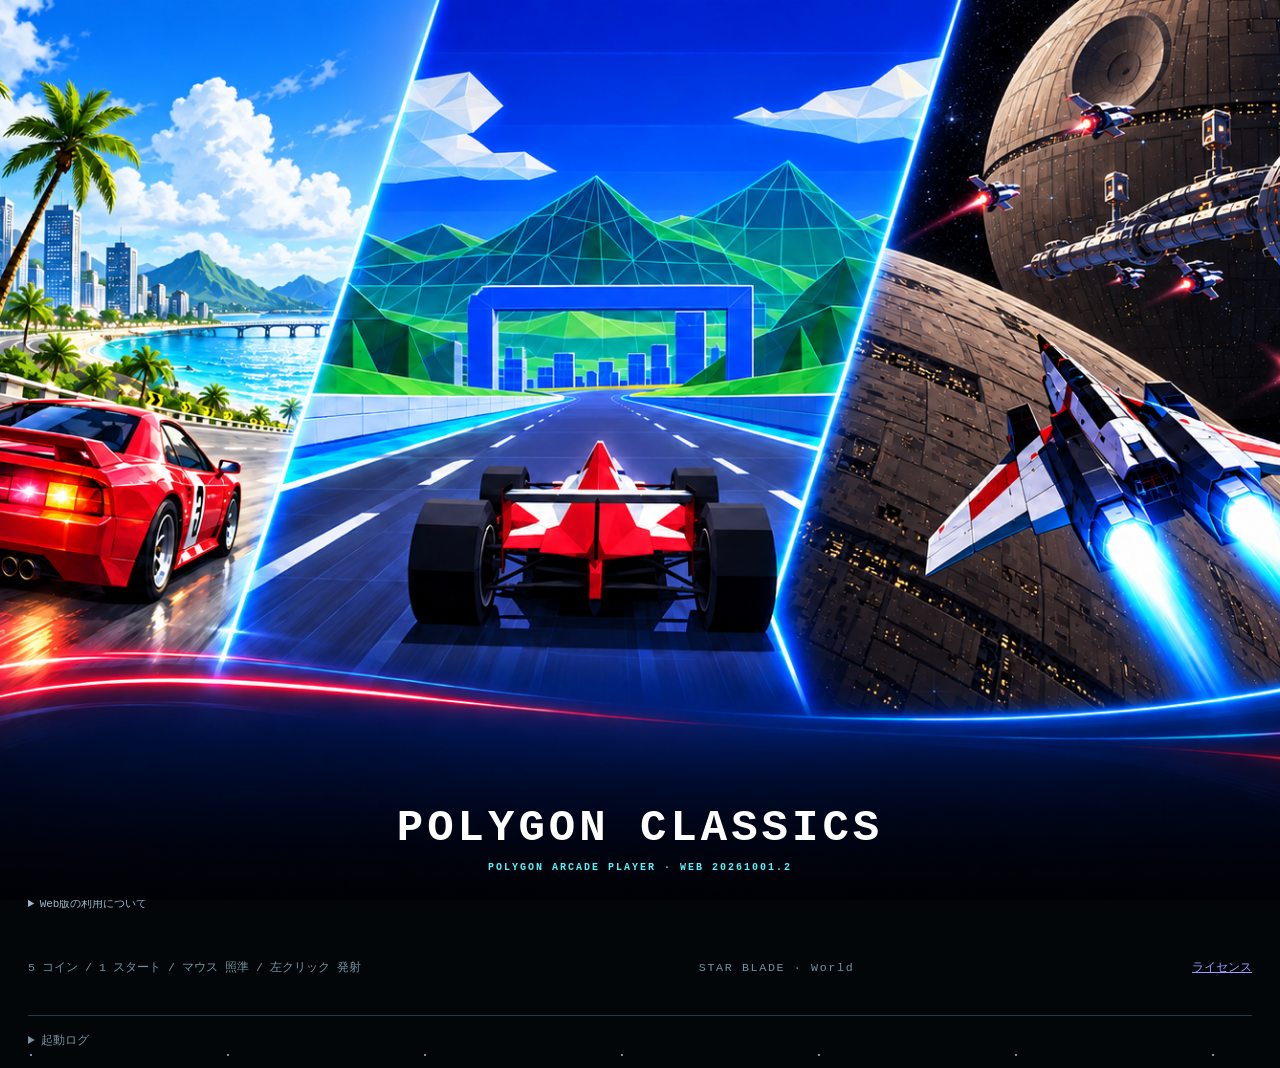
==== docs/index.html @ 13df9054 "Publish Polygon Classics web 20261001.2 and corresponding sources" ====
<!doctype html>
<html lang="ja">
<head>
<meta charset="utf-8">
<meta name="viewport" content="width=device-width, initial-scale=1, viewport-fit=cover">
<meta name="theme-color" content="#080d16">
<meta name="apple-mobile-web-app-capable" content="yes">
<title>Polygon Classics · Web Preview</title>
<link rel="manifest" href="manifest.webmanifest">
<link rel="apple-touch-icon" href="icon-192.png">
<meta name="apple-mobile-web-app-title" content="Polygon Classics">
<meta name="description" content="ポリゴン初期の名作8タイトルをブラウザでプレイ。1920×1080のワイド表示とタッチ操作に対応。ROMは端末内で選択します。">
<link rel="stylesheet" href="style.css">
<link rel="icon" type="image/png" href="icon-192.png">
</head>
<body>
<button id="brand-splash" aria-label="タイトルを閉じてゲーム選択へ"><span class="splash-brand">POLYGON CLASSICS<small>POLYGON ARCADE PLAYER · WEB 20261001.2</small></span></button>
<main>
<header><a class="brand" href="#" id="home" aria-label="起動メニューへ"><span class="brand-symbol" aria-hidden="true">⬡</span><h1>POLYGON CLASSICS</h1></a><span class="eyebrow">WEB EDITION · 20261001.2</span></header>
<section id="menu" class="native-configuration" aria-label="ゲーム選択と起動設定">
 <div class="native-title"><img id="title-logo" src="starblade-loading-logo.png" alt="STAR BLADE"><h2 id="title-name" hidden></h2><span class="eyebrow">WEB EDITION · 20261001.2</span><span class="configuration-caption">SYSTEM CONFIGURATION</span></div>
 <div class="native-columns">
  <nav class="native-tabs" aria-label="設定"><p class="eyebrow">SETTINGS</p><button id="display-tab" class="active" aria-current="page">DISPLAY</button><button id="video-menu">VIDEO OPTIONS</button><button id="input-menu">CONTROLS</button><button id="ranking-menu" hidden>HIGH SCORE</button></nav>
  <div class="native-panel"><div class="panel-heading"><span>VIDEO</span><span>01 / 03</span></div>
   <section class="controls" id="setup" aria-label="起動設定">
    <label>ROM VERSION<select id="system"><option value="starblad">STAR BLADE · World</option></select></label>
    <label>DISPLAY<select id="setting-display"><option value="Original">4:3</option><option value="FHD" selected>FHD</option><option value="UltraWide">Ultra Wide</option></select></label>
    <label>RESOLUTION<output id="display-resolution">1920 × 1080 / 16:9</output></label>
    <p id="display-warning" class="note" hidden>Ultra Wideでは、ゲームや場面によって画像の乱れ・ちらつき・表示欠けが発生する可能性があります。気になる場合はFHDまたは4:3をご利用ください。</p>
    <label>LAUNCH TARGET<select id="target"><option value="web">ブラウザ版</option><option value="native" disabled>Windows / Macアプリ</option></select></label>
    <label class="rom">ROM FILES<span><input id="rom" type="file" accept=".zip" multiple><small id="rom-hint"></small></span></label>
    <div class="rom-actions"><button id="local" hidden disabled>保存済みROMで開始</button><button id="start" disabled>選択ROMで開始</button></div>
   </section>
   <p id="selection">選択したROMは端末内で読み込み、サーバーへ送信しません。</p><p id="status" role="status">起動環境を確認しています…</p>
  </div>
  <aside class="native-side"><p class="eyebrow">GAME INFORMATION</p><strong id="selected-game"></strong><p id="selected-family"></p><div class="side-rule"></div><p>POLYGON CLASSICS</p><p>8 ARCADE CLASSICS</p><p id="renderer-status" role="status">GPU / WebGPU</p></aside>
 </div>
 <div class="native-actions"><button id="title-button">TITLE</button><button id="quit">EXIT</button><button id="restore-defaults">RESTORE DEFAULTS</button><button id="play" class="primary" disabled>▶ &nbsp; START GAME</button></div>
</section>
<details class="web-info"><summary>Web版の利用について</summary><p>ROMは起動ごとに端末から選択します。ホーム画面やDockへの追加も利用できます。</p><p>GPU描画にはWebGPU対応ブラウザとHTTPSまたはlocalhostが必要です。通信対戦はWeb版では未対応です。傾きセンサにはHTTPSと利用許可が必要です。iPhone Safariは端末振動に非対応です。</p></details>
<section class="screen" id="screen" aria-label="ゲーム画面" hidden>
  <iframe id="game" title="StarBladeエミュレータ" src="player.html" allow="autoplay; fullscreen; gamepad" allowfullscreen></iframe>
  <div id="stick-surface" hidden aria-label="タッチスティック"><div id="stick-ring" hidden><i></i></div></div>
  <div id="cover"><span class="eyebrow">SYSTEM / LOADING</span><h2>LOADING...</h2><p>基板をチェックしています…</p></div>
</section>
<div id="game-tools" hidden><button id="stop">ゲームを終了してメニューへ</button><button id="fullscreen">全画面</button><button id="recenter-motion">中央補正</button></div>
<section id="touch-controls" aria-label="タッチ操作" hidden>
  <div class="touch-top"><button data-key="Digit5">コイン</button><button data-key="Digit1">スタート</button><button data-key="Enter">OK</button><span>横向きでプレイ</span></div>
  <div class="touch-main" id="shoot-controls"><div class="dpad" aria-label="照準"><button data-key="ArrowUp" aria-label="照準を上へ">▲</button><button data-key="ArrowLeft" aria-label="照準を左へ">◀</button><button data-key="ArrowDown" aria-label="照準を下へ">▼</button><button data-key="ArrowRight" aria-label="照準を右へ">▶</button></div><button data-key="AltLeft" id="secondary-fire" hidden>BOMB</button><button class="fire" data-key="ControlLeft">FIRE<small>押し続けて連射</small></button></div>
<div id="race-controls" hidden>
<div class="race-extras"><button data-key="Space" data-race="srallyc">HANDBRAKE</button>
<button data-key="KeyD" data-race="vr">VR1</button><button data-key="KeyF" data-race="vr">VR2</button><button data-key="KeyG" data-race="vr">VR3</button><button data-key="KeyH" data-race="vr">VR4</button>
<button data-key="KeyZ" data-race="vr,system22">SHIFT −</button><button data-key="KeyX" data-race="vr,system22">SHIFT ＋</button>
<button data-key="KeyA" data-race="model2">N</button><button data-key="KeyS" data-race="model2">1</button><button data-key="KeyD" data-race="model2">2</button><button data-key="KeyF" data-race="model2">3</button><button data-key="KeyG" data-race="model2">4</button><button data-key="KeyH" data-race="model2">VIEW</button>
</div><div class="race-main"><div><button data-key="ArrowLeft">◀</button><button data-key="ArrowRight">▶</button></div><div><button data-key="ArrowDown">BRAKE</button><button data-key="ArrowUp">ACCEL</button></div></div>
</div>
</section>
<section id="ended" hidden><h2>終了しました。</h2><p>このタブを閉じられます。</p><button id="return">起動メニューへ戻る</button></section>
<footer><p id="control-summary">5 コイン / 1 スタート / 矢印キー 照準 / Ctrl 発射</p><span id="game-label">POLYGON CLASSICS</span> <a href="licenses.html">ライセンス</a></footer>
<details><summary>起動ログ</summary><pre id="log"></pre></details>
<dialog id="video-dialog"><form method="dialog"><div class="dialog-heading"><h2>描画設定</h2><button aria-label="閉じる">×</button></div><p>ゲーム開始時に反映します。</p><label class="check"><input id="setting-fullscreen" type="checkbox">全画面で開始</label><label class="check"><input id="setting-fps" type="checkbox">速度を表示（ネイティブ版）</label><label>ポリゴン描画<select id="setting-renderer"><option value="GPU">GPU</option><option value="CPU">CPU</option></select></label><label>表示方式<select id="setting-render-style"><option value="Solid">通常表示</option><option value="Wireframe">3Dワイヤーフレーム</option></select></label><label>UIの発光<select id="setting-glow"><option value="Off">なし</option><option value="Weak">弱</option><option value="Medium">中</option><option value="Strong">強</option></select></label><p id="video-note" class="note"></p><button class="primary save">設定を保存</button></form></dialog>
<dialog id="input-dialog"><form method="dialog"><div class="dialog-heading"><h2>操作設定</h2><button aria-label="閉じる">×</button></div><label>照準操作<select id="setting-aim"><option value="Mouse">マウス（STAR BLADE）</option><option value="Keyboard">キーボード</option></select></label><label class="check"><input id="setting-touch" type="checkbox">画面内の操作ボタンを表示</label><div id="motion-options"><label class="check"><input id="setting-tilt" type="checkbox">傾き操作</label><label class="check"><input id="setting-level" type="checkbox">水平維持（GPU）</label><label class="check"><input id="setting-haptics" type="checkbox">振動</label><p id="haptic-support"></p><button type="button" id="enable-motion">傾きセンサを有効にする</button><button type="button" id="test-haptic">振動テスト</button><p id="motion-status" role="status"></p></div><p>タッチスティックは触れた位置が中心です。ドラッグで操作し、離すと中央に戻ります。シューティングは操作中に自動射撃、SOLVALOUは2本目の指で対地射撃。</p><dl><dt>コイン / スタート</dt><dd>5 / 1</dd><dt>照準 / 発射</dt><dd>矢印キー / Ctrl<br>マウス操作時は移動 / 左クリック</dd><dt>細かなキー設定</dt><dd>ゲーム中にTab</dd></dl><p class="note">STAR BLADEはマウス移動で照準、左クリックで発射できます。操作方式はゲーム開始時に反映します。レースゲームは左右キーでハンドル、上キーでアクセル、下キーでブレーキ。iPhoneは画面内の操作ボタンを使います。複数のボタンを同時に押せます。</p><button class="primary save">設定を保存</button></form></dialog>
<dialog id="ranking-dialog">
 <div class="dialog-heading"><h2>ハイスコア管理</h2><button id="ranking-close" aria-label="閉じる">×</button></div>
 <p>World · ST2のランキングです。プレイ中は自動保存し、次の起動で復元します。設定・照準の調整値は変更しません。</p>
 <p id="ranking-status" role="status"></p>
 <table id="ranking-table"><thead><tr><th>順位</th><th>名前</th><th>スコア</th></tr></thead><tbody></tbody></table>
 <div class="ranking-actions"><button id="ranking-save">保存</button><button id="ranking-backup">バックアップ</button><button id="ranking-import">ファイルから復元</button><input id="ranking-file" type="file" accept=".json,application/json" hidden></div>
 <label>保存済みバックアップ<select id="ranking-backups"></select></label>
 <div class="ranking-actions"><button id="ranking-restore">選択したバックアップを復元</button><button id="ranking-reset">ランキングをリセット</button></div>
 <p>復元・リセットの前には現在のランキングを自動バックアップします。リセットはゲーム標準のランキングへ戻します。</p>
</dialog>
</main><script type="module" src="app.mjs"></script>
</body></html>
---- docs/style.css ----
:root{color-scheme:dark;font-family:system-ui,"Yu Gothic",sans-serif;background:#080d16;color:#deecf6;font-size:16px}*{box-sizing:border-box}[hidden]{display:none!important}body{margin:0;background:radial-gradient(ellipse at 20% 15%,#10283866,transparent 60%)}main{max-width:1240px;margin:auto;padding:32px 40px}header{display:flex;align-items:center;justify-content:space-between;margin-bottom:28px}.brand{text-decoration:none;color:inherit}.eyebrow{font-size:.67rem;letter-spacing:.22em;color:#7796ac}h1{font-size:1.85rem;letter-spacing:.12em;margin:7px 0;font-weight:850}h1 span{color:#72e2d1}.resolution{font-size:.72rem;letter-spacing:.08em;color:#849eaf;border:1px solid #28404f;padding:10px}.launch-menu{display:grid;grid-template-columns:1.1fr 1fr;min-height:490px;border:1px solid #2a414e;background:#0b1522}.intro{position:relative;overflow:hidden;padding:40px;background:radial-gradient(1px 1px at 15% 24%,#cff 90%,transparent),radial-gradient(1px 1px at 70% 67%,#8bb 90%,transparent),radial-gradient(1px 1px at 44% 12%,#fff 90%,transparent),radial-gradient(ellipse at 50% 30%,#163748,#0b1522 70%);background-size:147px 161px,199px 231px,257px 139px,100% 100%}.intro h2{font-size:2.3rem;margin:170px 0 12px;letter-spacing:.1em}.intro p{color:#9ab1c3;margin:0}.hud-note{display:block;margin-top:30px;font:10px monospace;letter-spacing:.15em;color:#6e939c}.hud-note b{padding:0 12px;color:#74dfce}.reticle{position:absolute;left:52%;top:28%;width:130px;height:130px;border:1px solid #62caba55;transform:rotate(45deg)}.reticle:before,.reticle:after{content:"";position:absolute;background:#72e2d177}.reticle:before{width:1px;height:190px;left:64px;top:-30px}.reticle:after{height:1px;width:190px;top:64px;left:-30px}.menu-panel{padding:38px;border-left:1px solid #29404e}.menu-item{display:flex;width:100%;justify-content:space-between;align-items:center;text-align:left;padding:18px 20px;margin:12px 0;border:1px solid #324655;background:#101f2e;border-radius:3px;font-size:1.05rem;letter-spacing:.08em}.menu-item small{display:block;font:10px monospace;letter-spacing:.15em;margin-bottom:7px;color:#7d99ab}.menu-item b{font-size:24px;font-weight:400;color:#84aeaf}.primary{background:#73e0ce;color:#092027;border-color:#73e0ce;font-weight:700}.primary small,.primary b{color:#1c5657}.quiet{background:transparent}.menu-item:hover:not(:disabled){border-color:#89eada;transform:translateX(3px)}button,select,input{font:inherit}button,select{min-height:44px;padding:10px 15px;border:1px solid #38515f;border-radius:3px;background:#122333;color:inherit}button{cursor:pointer;touch-action:manipulation}button.primary{background:#73e0ce;color:#092027}button:disabled{opacity:.4;cursor:not-allowed}:focus-visible{outline:2px solid #9de9e3;outline-offset:4px}#status{font-size:.8rem;line-height:1.6;min-height:2.5em;color:#adc4d0}.controls{display:flex;gap:16px;align-items:end;flex-wrap:wrap;margin-top:24px;padding:20px 0;border-bottom:1px solid #253b49}label{display:flex;flex-direction:column;gap:8px;font-size:.82rem;color:#b6cbd6}.rom{flex:1;min-width:220px}input{max-width:100%}small,.note{font-size:.74rem;color:#839faf;line-height:1.7}#selection{font-size:.76rem;color:#839faf;line-height:1.7}footer{display:flex;justify-content:space-between;gap:20px;align-items:center;font-size:.73rem;color:#78929f;margin:24px 0;line-height:1.7}footer span{letter-spacing:.14em;white-space:nowrap}details{border-top:1px solid #253b49;padding-top:16px;font-size:.75rem;color:#78929f}pre{white-space:pre-wrap;overflow-wrap:anywhere;max-height:200px;overflow:auto}.screen{position:relative;overflow:hidden;aspect-ratio:16/9;background:#000;border:1px solid #294057}#game{position:absolute;left:50%;top:50%;border:0;width:1920px;height:1080px;transform:translate(-50%,-50%) scale(var(--game-scale,1));transform-origin:center}#cover{position:absolute;inset:0;display:grid;place-content:center;text-align:center;background:#0b1522;padding:24px}#cover h2{font-size:1.4rem}#cover p{font-size:.8rem;color:#91a8b8}.screen:fullscreen,.screen.expanded{width:100vw;height:100dvh;aspect-ratio:auto!important;border:0}.screen.expanded{position:fixed;inset:0;z-index:8}#game-tools{display:flex;gap:12px;margin:12px 0}body.expanded #game-tools{position:fixed;z-index:10;top:env(safe-area-inset-top,0);left:12px}body.expanded #touch-controls{position:fixed;z-index:10;bottom:env(safe-area-inset-bottom,0);left:0;right:0;padding:12px;background:#08101cc9}dialog{background:#101d2a;color:#deecf6;border:1px solid #47616a;border-radius:8px;width:min(440px,calc(100vw - 28px));padding:26px}dialog::backdrop{background:#000a;backdrop-filter:blur(5px)}.dialog-heading{display:flex;justify-content:space-between;align-items:center}.dialog-heading h2{font-size:1.35rem;margin:0}.dialog-heading button{font-size:22px;background:transparent;border:0}dialog p{font-size:.8rem;color:#9eb7c8;line-height:1.7}dialog label{margin:20px 0}.check{flex-direction:row;align-items:center}.check input{width:20px;height:20px;accent-color:#73e0ce}.save{width:100%;margin-top:12px}dl{font-size:.85rem;line-height:1.8}dt{color:#8facbd;margin-top:12px}dd{margin:0}.touch-top{display:flex;gap:10px;align-items:center}.touch-top span{margin-left:auto;font-size:11px;color:#78929f}.touch-main{display:flex;justify-content:space-between;align-items:center;margin-top:12px;gap:20px}.dpad{display:grid;grid-template-columns:repeat(3,56px);grid-template-rows:repeat(2,50px);gap:5px}.dpad button:first-child{grid-column:2}.dpad button:nth-child(2){grid-row:2;grid-column:1}.dpad button:nth-child(3){grid-row:2;grid-column:2}.dpad button:nth-child(4){grid-row:2;grid-column:3}.fire{width:120px;min-height:102px;background:#25473e;border-color:#70d9be;letter-spacing:.15em}.fire small{display:block;font-size:10px;letter-spacing:0;margin-top:8px}[data-key]{touch-action:none;user-select:none;-webkit-user-select:none;-webkit-touch-callout:none}[data-key].pressed{background:#73e0ce;color:#092027}#ended{text-align:center;padding:100px 20px}body.playing #setup,body.playing #selection{display:none}body.playing footer{margin:12px 0}
@media(max-width:650px),(pointer:coarse) and (max-width:950px){main{padding:20px max(16px,env(safe-area-inset-left)) max(20px,env(safe-area-inset-bottom))}header{margin-bottom:18px}h1{font-size:1.4rem}.resolution{font-size:10px;padding:7px}.resolution span{display:none}.launch-menu{grid-template-columns:1fr;min-height:0}.intro{padding:24px;min-height:160px}.intro h2{font-size:1.6rem;margin:35px 0 8px}.intro p{font-size:.8rem}.hud-note{display:none}.reticle{width:85px;height:85px;left:auto;right:30px;top:35px}.reticle:before{height:120px;left:42px;top:-18px}.reticle:after{width:120px;top:42px;left:-18px}.menu-panel{border-left:0;border-top:1px solid #29404e;padding:18px}.menu-panel>.eyebrow{margin-top:0}.menu-item{min-height:68px;padding:13px 17px}.menu-item small{font-size:9px;margin-bottom:4px}#status{margin-bottom:0}.controls{gap:14px;padding:16px 0}.controls>label{flex:1;min-width:130px}.controls>.rom{flex-basis:100%}.controls>button{flex:1}#start,#local{font-size:.8rem}footer{display:block;font-size:.7rem}footer span{display:none}#game-tools button{font-size:.7rem;padding:8px}.screen{border:0}body.playing main{padding-top:10px}body.playing header{margin-bottom:10px}body.playing header .eyebrow{display:none}}
@media(pointer:coarse) and (orientation:landscape) and (max-height:550px){body.playing header,body.playing footer,body.playing details{display:none}body.playing main{padding:0}.screen{height:100dvh;aspect-ratio:auto!important}#game-tools{position:fixed;z-index:10;top:0;left:12px}#touch-controls{position:fixed;z-index:10;inset:0;pointer-events:none;padding:60px max(12px,env(safe-area-inset-right)) 10px max(12px,env(safe-area-inset-left));display:flex;flex-direction:column;justify-content:space-between}#touch-controls button{pointer-events:auto;background:#142d35bf}#touch-controls .touch-top{justify-content:flex-end}#touch-controls .touch-top span{display:none}.touch-main{margin:0}}

#ranking-dialog{width:min(640px,calc(100vw - 28px));max-height:90vh;overflow:auto}#ranking-table{width:100%;border-collapse:collapse;font-variant-numeric:tabular-nums}#ranking-table th,#ranking-table td{text-align:left;padding:8px 12px;border-bottom:1px solid #29404e}#ranking-table th:last-child,#ranking-table td:last-child{text-align:right}.ranking-actions{display:flex;gap:10px;flex-wrap:wrap;margin-top:16px}#ranking-status{min-height:2em}

.web-info{padding:12px 18px;margin-bottom:20px;border:1px solid #29404e;color:#9eb7c8;font-size:.78rem;line-height:1.7}.web-info p{margin:6px 0}body.playing .web-info{display:none}@media(max-width:650px){header h1{font-size:1.05rem;letter-spacing:.05em}.resolution{white-space:nowrap}}

.race-extras,.race-main,.race-main>div{display:flex;gap:8px;flex-wrap:wrap}.race-main{justify-content:space-between;margin-top:12px}.race-main button{min-width:70px;min-height:64px}.race-extras{justify-content:flex-end}#race-controls{width:100%}#secondary-fire{min-height:65px}

/* NativeMenuView / DesktopPalette shared visual structure. */
:root{background:#020609;color:#5cf2fa;font-family:ui-monospace,SFMono-Regular,Menlo,Consolas,monospace}body{background:radial-gradient(1px 1px at 31px 17px,#76939d 80%,transparent) 0 0/197px 173px,#020609}main{max-width:1920px;padding:20px 28px}header{margin-bottom:12px}.brand{display:flex;align-items:center;gap:12px}.brand-symbol{font-size:38px}header h1{font-size:18px;letter-spacing:2px}header>.eyebrow{letter-spacing:1px}.eyebrow{color:#85abb8}button,select{border-color:#14617a;border-radius:0;background:#091318;color:#5cf2fa;font-weight:600}button:hover:not(:disabled){border-color:#5cf2fa;background:#12333d}.primary,button.primary,.native-tabs .active{background:#5cf2fa;color:#020609;border-color:#5cf2fa}.native-configuration{background:#091318f5;border:1px solid #14617a;border-radius:5px;padding:24px 26px 18px}.native-title{position:relative;height:clamp(140px,22vh,220px);display:flex;flex-direction:column;justify-content:center;align-items:center;gap:10px;margin-bottom:20px;padding-bottom:20px}.native-title img{max-width:min(600px,72%);height:calc(100% - 36px);object-fit:contain}.native-title h2{font-size:clamp(24px,3.5vw,48px);text-align:center;margin:0 0 20px}.configuration-caption{position:absolute;right:0;bottom:0;font-size:12px;color:#85abb8}.native-columns{display:grid;grid-template-columns:160px minmax(0,1fr) 215px;gap:16px;min-height:440px}.native-tabs,.native-panel,.native-side{border:1px solid #14617a;padding:20px;min-width:0}.native-tabs{display:flex;flex-direction:column;gap:14px}.native-tabs .eyebrow{letter-spacing:0;margin:4px 0 6px}.native-tabs button{font-size:12px;padding:10px 5px;min-height:44px}.native-panel{padding:22px}.panel-heading{display:flex;gap:clamp(40px,12vw,220px);font-size:16px;margin-bottom:24px}.controls{display:flex;flex-direction:column;align-items:stretch;gap:12px;padding:0;margin:0;border:0}.controls>label{display:grid;grid-template-columns:minmax(110px,.8fr) minmax(0,1.2fr);align-items:center;gap:20px;min-width:0;color:#85abb8;font-size:12px}.controls select,.controls output{width:100%;text-align:center;min-height:44px;padding:12px;border:1px solid #14617a;background:#071116;color:#5cf2fa;font-size:12px}.controls .rom{flex:initial}.rom input{width:100%;font-size:12px;color:#85abb8}.rom input::file-selector-button{font:inherit;color:#5cf2fa;background:#091318;border:1px solid #14617a;padding:12px;margin-right:10px;cursor:pointer}.rom small{display:block;font-size:10px;overflow-wrap:anywhere;margin-top:8px}.rom-actions{display:flex;gap:10px;justify-content:flex-end;flex-wrap:wrap}.rom-actions button{font-size:11px}.native-side{font-size:11px;line-height:1.9;color:#85abb8}.native-side strong{display:block;color:#5cf2fa;font-size:14px;margin-top:24px}.native-side .eyebrow{letter-spacing:0}.side-rule{border-top:1px solid #14617a;margin:24px 0}.native-actions{display:flex;gap:12px;margin-top:28px}.native-actions button{font-size:12px}.native-actions #play{margin-left:auto;min-width:215px}.native-panel #status{margin-bottom:0;color:#85abb8}.web-info{margin:18px 0;padding:10px 0;border:0;font-size:11px}.web-info summary{cursor:pointer}#brand-splash{position:fixed;inset:0;z-index:100;width:100%;height:100dvh;border:0;padding:0;background:#020609 url('polygon-classics-splash.png') center bottom/cover no-repeat;display:flex;align-items:flex-end;justify-content:center;border-radius:0}.splash-brand{display:block;width:100%;padding:10vh max(24px,env(safe-area-inset-left)) max(24px,env(safe-area-inset-bottom));background:linear-gradient(transparent,#000c);color:white;font-size:clamp(22px,5.2vh,44px);font-weight:900;letter-spacing:4px;text-align:center}.splash-brand small{display:block;color:#5cf2fa;font-size:10px;letter-spacing:2px;margin-top:6px}body.playing .native-configuration{display:none}dialog{background:#091318;border-color:#14617a;color:#5cf2fa;border-radius:3px}dialog h2{font-family:inherit}
@media(max-width:1050px){.native-columns{grid-template-columns:130px minmax(0,1fr)}.native-side{display:none}.native-configuration{padding:18px}.native-tabs{padding:12px}.native-title{height:150px}.native-actions #play{min-width:180px}}
@media(max-width:650px){main{padding:12px max(12px,env(safe-area-inset-left))}header{gap:12px}header h1{font-size:12px;letter-spacing:1px}.brand-symbol{font-size:28px}header>.eyebrow{font-size:8px;max-width:90px;text-align:right}.native-configuration{padding:12px}.native-title{height:125px;margin-bottom:14px;padding-bottom:22px}.native-title img{max-width:95%}.configuration-caption{font-size:9px;left:0;text-align:center}.native-title>.eyebrow{font-size:8px}.native-columns{display:flex;flex-direction:column;gap:10px;min-height:0}.native-tabs{flex-direction:row;border:0;padding:0;gap:6px}.native-tabs .eyebrow{display:none}.native-tabs button{flex:1;font-size:9px;padding:6px}.native-panel{padding:14px}.panel-heading{font-size:12px;margin-bottom:18px;justify-content:space-between}.controls>label{grid-template-columns:1fr;gap:7px;font-size:10px}.controls>.rom{flex-basis:auto}.native-actions{gap:6px;flex-wrap:wrap;margin-top:14px}.native-actions button{font-size:10px;padding:9px}.native-actions #play{width:100%;margin:4px 0 0}#selection{font-size:10px}.native-title h2{font-size:25px}.rom-actions{justify-content:stretch}.rom-actions button{flex:1}footer{font-size:10px}}
@media(pointer:coarse) and (orientation:landscape) and (max-height:550px){body:not(.playing) main{padding:8px 18px}body:not(.playing) header{margin-bottom:6px}.native-title{height:88px;margin-bottom:10px}.native-columns{min-height:0}.native-panel{padding:14px}.panel-heading{margin-bottom:12px}.native-actions{margin-top:12px}.native-configuration{padding:12px}.controls{gap:8px}}
#stick-surface{position:absolute;inset:0;z-index:2;touch-action:none;user-select:none;-webkit-user-select:none;overflow:hidden}#stick-surface.racing-stick{right:52%}#stick-ring{position:absolute;width:124.444px;height:124.444px;border-radius:50%;transform:translate(-50%,-50%);border:1px solid #5cf2fa99;background:#5cf2fa15;pointer-events:none}#stick-ring i{position:absolute;left:calc(50% - 18px);top:calc(50% - 18px);width:36px;height:36px;background:#5cf2fa88;border:1px solid #5cf2fa;border-radius:50%;transform:translate(var(--dx,0px),var(--dy,0px))}#cover{z-index:3}#motion-options button{margin:4px 0;font-size:12px}#motion-status{min-height:2em}#game-tools{flex-wrap:wrap}
@media(pointer:coarse){.dpad{display:none}.touch-main{justify-content:flex-end}.race-main>div:first-child{visibility:hidden}}
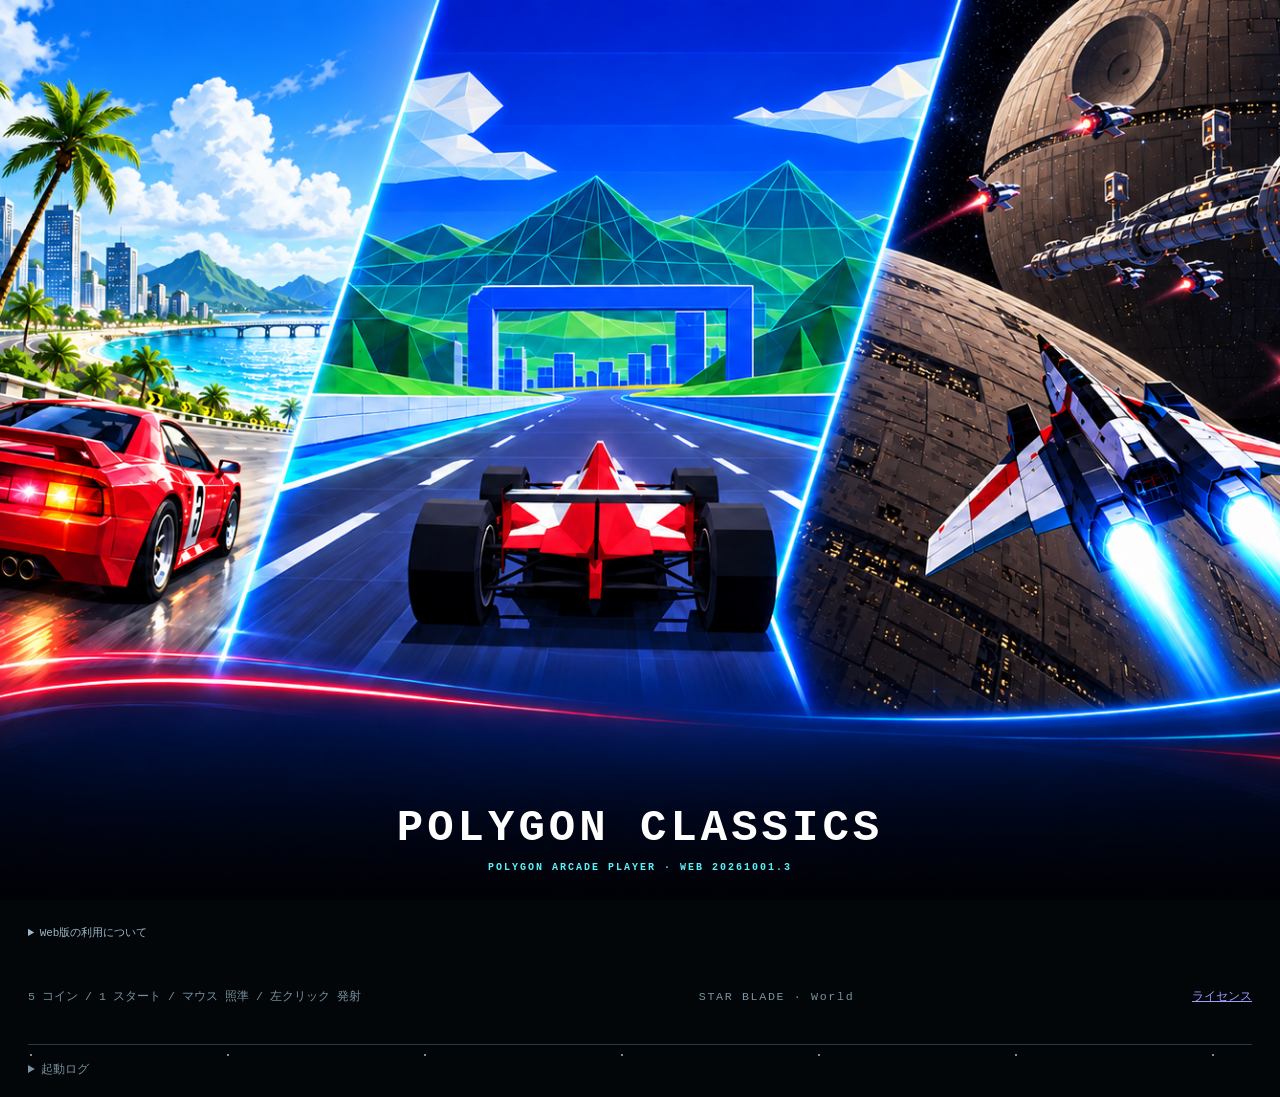
==== commit 7f74ee1f: "Select ROM folders and surface startup errors on mobile" ====
--- a/docs/index.html
+++ b/docs/index.html
@@ -14,11 +14,12 @@
 <link rel="icon" type="image/png" href="icon-192.png">
 </head>
 <body>
-<button id="brand-splash" aria-label="タイトルを閉じてゲーム選択へ"><span class="splash-brand">POLYGON CLASSICS<small>POLYGON ARCADE PLAYER · WEB 20261001.2</small></span></button>
+<button id="brand-splash" aria-label="タイトルを閉じてゲーム選択へ"><span class="splash-brand">POLYGON CLASSICS<small>POLYGON ARCADE PLAYER · WEB 20261001.3</small></span></button>
 <main>
-<header><a class="brand" href="#" id="home" aria-label="起動メニューへ"><span class="brand-symbol" aria-hidden="true">⬡</span><h1>POLYGON CLASSICS</h1></a><span class="eyebrow">WEB EDITION · 20261001.2</span></header>
+<header><a class="brand" href="#" id="home" aria-label="起動メニューへ"><span class="brand-symbol" aria-hidden="true">⬡</span><h1>POLYGON CLASSICS</h1></a><span class="eyebrow">WEB EDITION · 20261001.3</span></header>
+<section id="boot-error" role="alert" tabindex="-1" hidden><strong>ゲームを起動できませんでした</strong><p id="boot-error-message"></p></section>
 <section id="menu" class="native-configuration" aria-label="ゲーム選択と起動設定">
- <div class="native-title"><img id="title-logo" src="starblade-loading-logo.png" alt="STAR BLADE"><h2 id="title-name" hidden></h2><span class="eyebrow">WEB EDITION · 20261001.2</span><span class="configuration-caption">SYSTEM CONFIGURATION</span></div>
+ <div class="native-title"><img id="title-logo" src="starblade-loading-logo.png" alt="STAR BLADE"><h2 id="title-name" hidden></h2><span class="eyebrow">WEB EDITION · 20261001.3</span><span class="configuration-caption">SYSTEM CONFIGURATION</span></div>
  <div class="native-columns">
   <nav class="native-tabs" aria-label="設定"><p class="eyebrow">SETTINGS</p><button id="display-tab" class="active" aria-current="page">DISPLAY</button><button id="video-menu">VIDEO OPTIONS</button><button id="input-menu">CONTROLS</button><button id="ranking-menu" hidden>HIGH SCORE</button></nav>
   <div class="native-panel"><div class="panel-heading"><span>VIDEO</span><span>01 / 03</span></div>
@@ -28,16 +29,16 @@
     <label>RESOLUTION<output id="display-resolution">1920 × 1080 / 16:9</output></label>
     <p id="display-warning" class="note" hidden>Ultra Wideでは、ゲームや場面によって画像の乱れ・ちらつき・表示欠けが発生する可能性があります。気になる場合はFHDまたは4:3をご利用ください。</p>
     <label>LAUNCH TARGET<select id="target"><option value="web">ブラウザ版</option><option value="native" disabled>Windows / Macアプリ</option></select></label>
-    <label class="rom">ROM FILES<span><input id="rom" type="file" accept=".zip" multiple><small id="rom-hint"></small></span></label>
-    <div class="rom-actions"><button id="local" hidden disabled>保存済みROMで開始</button><button id="start" disabled>選択ROMで開始</button></div>
+    <div class="rom folder-row"><span>ROM FOLDER</span><div><input id="rom" type="file" webkitdirectory multiple hidden aria-label="ROMフォルダを選択"><button id="choose-folder" type="button">ROMフォルダを選択</button><small id="folder-summary">フォルダ未選択</small><small id="rom-hint"></small></div></div>
+    <div class="rom-actions"><button id="local" hidden disabled>保存済みROMで開始</button><button id="start" disabled>このフォルダで開始</button></div>
    </section>
-   <p id="selection">選択したROMは端末内で読み込み、サーバーへ送信しません。</p><p id="status" role="status">起動環境を確認しています…</p>
+   <p id="selection">ROMフォルダからゲームと補助ROMのZIPを自動で読み込みます。サーバーへ送信しません。</p><p id="status" role="status">起動環境を確認しています…</p>
   </div>
   <aside class="native-side"><p class="eyebrow">GAME INFORMATION</p><strong id="selected-game"></strong><p id="selected-family"></p><div class="side-rule"></div><p>POLYGON CLASSICS</p><p>8 ARCADE CLASSICS</p><p id="renderer-status" role="status">GPU / WebGPU</p></aside>
  </div>
  <div class="native-actions"><button id="title-button">TITLE</button><button id="quit">EXIT</button><button id="restore-defaults">RESTORE DEFAULTS</button><button id="play" class="primary" disabled>▶ &nbsp; START GAME</button></div>
 </section>
-<details class="web-info"><summary>Web版の利用について</summary><p>ROMは起動ごとに端末から選択します。ホーム画面やDockへの追加も利用できます。</p><p>GPU描画にはWebGPU対応ブラウザとHTTPSまたはlocalhostが必要です。通信対戦はWeb版では未対応です。傾きセンサにはHTTPSと利用許可が必要です。iPhone Safariは端末振動に非対応です。</p></details>
+<details class="web-info"><summary>Web版の利用について</summary><p>ROMフォルダを選ぶと、ゲームを切り替えても同じフォルダを使えます。ページの再読み込み後は再選択してください。ホーム画面やDockへの追加も利用できます。</p><p>GPU描画にはWebGPU対応ブラウザとHTTPSまたはlocalhostが必要です。通信対戦はWeb版では未対応です。傾きセンサにはHTTPSと利用許可が必要です。iPhone Safariは端末振動に非対応です。</p></details>
 <section class="screen" id="screen" aria-label="ゲーム画面" hidden>
   <iframe id="game" title="StarBladeエミュレータ" src="player.html" allow="autoplay; fullscreen; gamepad" allowfullscreen></iframe>
   <div id="stick-surface" hidden aria-label="タッチスティック"><div id="stick-ring" hidden><i></i></div></div>
--- a/docs/style.css
+++ b/docs/style.css
@@ -15,3 +15,14 @@
 @media(pointer:coarse) and (orientation:landscape) and (max-height:550px){body:not(.playing) main{padding:8px 18px}body:not(.playing) header{margin-bottom:6px}.native-title{height:88px;margin-bottom:10px}.native-columns{min-height:0}.native-panel{padding:14px}.panel-heading{margin-bottom:12px}.native-actions{margin-top:12px}.native-configuration{padding:12px}.controls{gap:8px}}
 #stick-surface{position:absolute;inset:0;z-index:2;touch-action:none;user-select:none;-webkit-user-select:none;overflow:hidden}#stick-surface.racing-stick{right:52%}#stick-ring{position:absolute;width:124.444px;height:124.444px;border-radius:50%;transform:translate(-50%,-50%);border:1px solid #5cf2fa99;background:#5cf2fa15;pointer-events:none}#stick-ring i{position:absolute;left:calc(50% - 18px);top:calc(50% - 18px);width:36px;height:36px;background:#5cf2fa88;border:1px solid #5cf2fa;border-radius:50%;transform:translate(var(--dx,0px),var(--dy,0px))}#cover{z-index:3}#motion-options button{margin:4px 0;font-size:12px}#motion-status{min-height:2em}#game-tools{flex-wrap:wrap}
 @media(pointer:coarse){.dpad{display:none}.touch-main{justify-content:flex-end}.race-main>div:first-child{visibility:hidden}}
+
+/* Folder selection and failures must remain accessible on short displays. */
+.folder-row{display:grid;grid-template-columns:minmax(110px,.8fr) minmax(0,1.2fr);gap:20px;align-items:center;color:#85abb8;font-size:12px;min-width:0}
+.folder-row>div{min-width:0}#choose-folder{width:100%;text-align:center}#folder-summary{color:#5cf2fa}
+#boot-error{border:1px solid #e6a25c;background:#291b13;color:#ffe0b9;padding:14px 18px;margin:0 0 12px;scroll-margin-top:8px;overflow-wrap:anywhere}#boot-error p{margin:8px 0 0;font-size:13px;line-height:1.6}
+body:not(.playing){overflow-y:auto;touch-action:pan-y}
+@media(max-width:650px){.folder-row{grid-template-columns:1fr;gap:7px;font-size:10px}}
+@media(max-height:550px) and (orientation:landscape){
+ body:not(.playing) main{padding:8px 14px}.native-title{height:58px;margin-bottom:8px;padding-bottom:16px}.native-title h2{font-size:22px;margin:0}.native-title img{max-width:280px}.native-title>.eyebrow{display:none}.configuration-caption{font-size:9px}
+ .native-configuration{padding:10px}.native-columns{grid-template-columns:105px minmax(0,1fr);min-height:0;gap:10px}.native-side{display:none}.native-tabs{padding:8px;gap:8px}.native-panel{padding:10px}.panel-heading{margin-bottom:8px;font-size:12px}.controls{gap:6px}.controls>label,.folder-row{grid-template-columns:100px minmax(0,1fr);gap:10px}.controls select,.controls output{min-height:36px;padding:8px}#display-warning{margin:2px 0}.native-actions{position:sticky;bottom:0;z-index:3;background:#091318;padding:8px 0;margin-top:8px}.native-actions #play{min-width:160px}header h1{font-size:14px}
+}
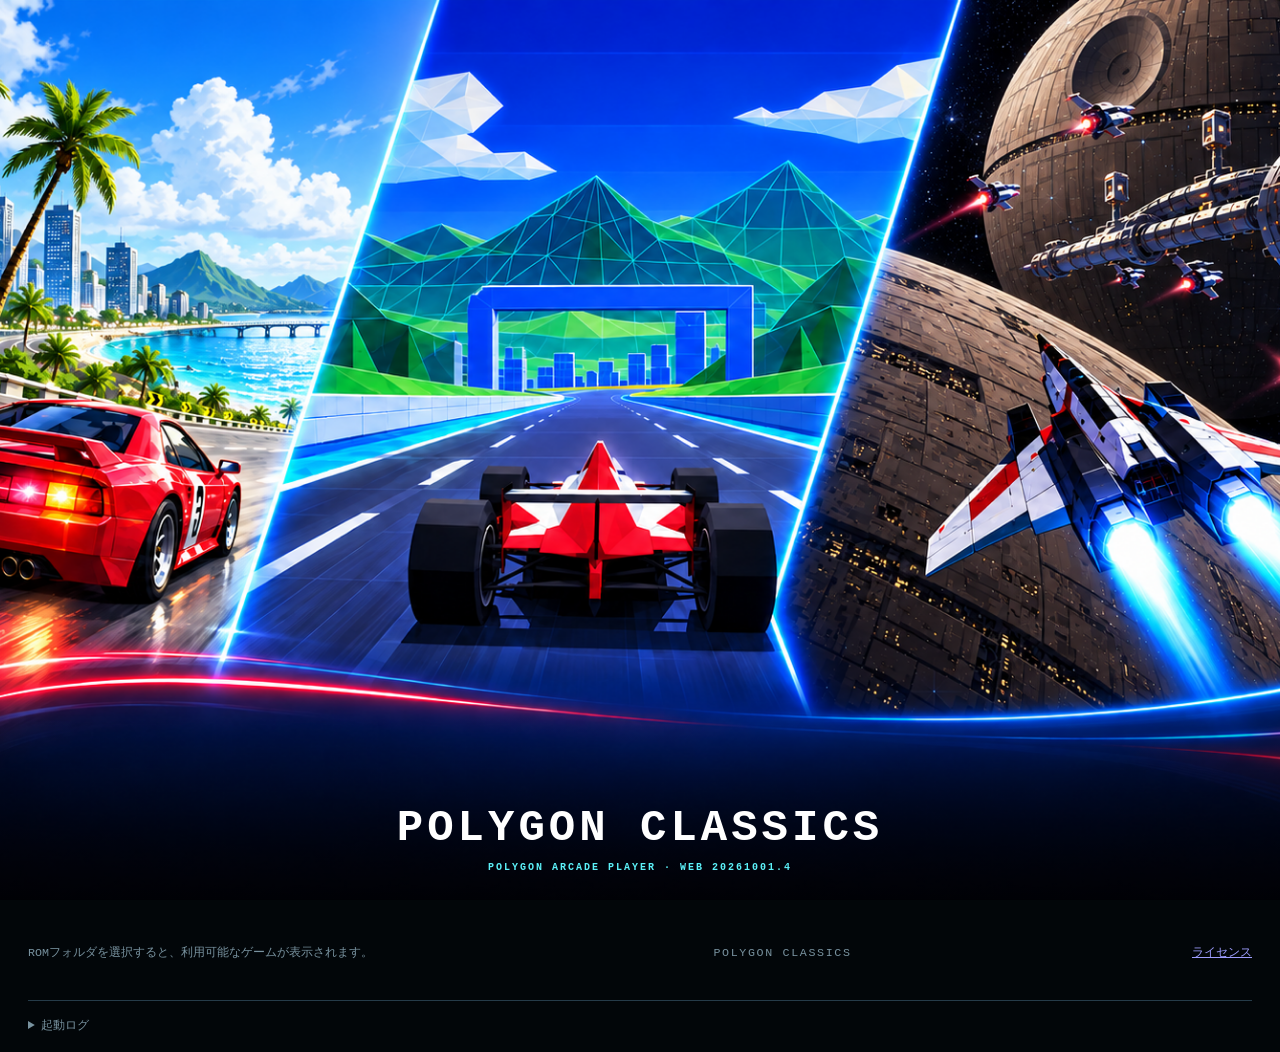
==== commit 925d5b72: "Show games only after local ROM selection and simplify public introduction" ====
--- a/docs/index.html
+++ b/docs/index.html
@@ -9,22 +9,22 @@
 <link rel="manifest" href="manifest.webmanifest">
 <link rel="apple-touch-icon" href="icon-192.png">
 <meta name="apple-mobile-web-app-title" content="Polygon Classics">
-<meta name="description" content="ポリゴン初期の名作8タイトルをブラウザでプレイ。1920×1080のワイド表示とタッチ操作に対応。ROMは端末内で選択します。">
+<meta name="description" content="手元のROMをブラウザで読み込むアーケードエミュレータ。GPU描画、ワイド表示、タッチ操作に対応。ROMは同梱しません。">
 <link rel="stylesheet" href="style.css">
 <link rel="icon" type="image/png" href="icon-192.png">
 </head>
 <body>
-<button id="brand-splash" aria-label="タイトルを閉じてゲーム選択へ"><span class="splash-brand">POLYGON CLASSICS<small>POLYGON ARCADE PLAYER · WEB 20261001.3</small></span></button>
+<button id="brand-splash" aria-label="タイトルを閉じてゲーム選択へ"><span class="splash-brand">POLYGON CLASSICS<small>POLYGON ARCADE PLAYER · WEB 20261001.4</small></span></button>
 <main>
-<header><a class="brand" href="#" id="home" aria-label="起動メニューへ"><span class="brand-symbol" aria-hidden="true">⬡</span><h1>POLYGON CLASSICS</h1></a><span class="eyebrow">WEB EDITION · 20261001.3</span></header>
+<header><a class="brand" href="#" id="home" aria-label="起動メニューへ"><span class="brand-symbol" aria-hidden="true">⬡</span><h1>POLYGON CLASSICS</h1></a><span class="eyebrow">WEB EDITION · 20261001.4</span></header>
 <section id="boot-error" role="alert" tabindex="-1" hidden><strong>ゲームを起動できませんでした</strong><p id="boot-error-message"></p></section>
 <section id="menu" class="native-configuration" aria-label="ゲーム選択と起動設定">
- <div class="native-title"><img id="title-logo" src="starblade-loading-logo.png" alt="STAR BLADE"><h2 id="title-name" hidden></h2><span class="eyebrow">WEB EDITION · 20261001.3</span><span class="configuration-caption">SYSTEM CONFIGURATION</span></div>
+ <div class="native-title"><img id="title-logo" alt="" hidden><h2 id="title-name">POLYGON CLASSICS</h2><span class="eyebrow">WEB EDITION · 20261001.4</span><span class="configuration-caption">SYSTEM CONFIGURATION</span></div>
  <div class="native-columns">
   <nav class="native-tabs" aria-label="設定"><p class="eyebrow">SETTINGS</p><button id="display-tab" class="active" aria-current="page">DISPLAY</button><button id="video-menu">VIDEO OPTIONS</button><button id="input-menu">CONTROLS</button><button id="ranking-menu" hidden>HIGH SCORE</button></nav>
   <div class="native-panel"><div class="panel-heading"><span>VIDEO</span><span>01 / 03</span></div>
    <section class="controls" id="setup" aria-label="起動設定">
-    <label>ROM VERSION<select id="system"><option value="starblad">STAR BLADE · World</option></select></label>
+    <label id="game-choice" hidden>GAME<select id="system" disabled></select></label>
     <label>DISPLAY<select id="setting-display"><option value="Original">4:3</option><option value="FHD" selected>FHD</option><option value="UltraWide">Ultra Wide</option></select></label>
     <label>RESOLUTION<output id="display-resolution">1920 × 1080 / 16:9</output></label>
     <p id="display-warning" class="note" hidden>Ultra Wideでは、ゲームや場面によって画像の乱れ・ちらつき・表示欠けが発生する可能性があります。気になる場合はFHDまたは4:3をご利用ください。</p>
@@ -34,13 +34,13 @@
    </section>
    <p id="selection">ROMフォルダからゲームと補助ROMのZIPを自動で読み込みます。サーバーへ送信しません。</p><p id="status" role="status">起動環境を確認しています…</p>
   </div>
-  <aside class="native-side"><p class="eyebrow">GAME INFORMATION</p><strong id="selected-game"></strong><p id="selected-family"></p><div class="side-rule"></div><p>POLYGON CLASSICS</p><p>8 ARCADE CLASSICS</p><p id="renderer-status" role="status">GPU / WebGPU</p></aside>
+  <aside class="native-side"><p class="eyebrow">GAME INFORMATION</p><strong id="selected-game"></strong><p id="selected-family"></p><div class="side-rule"></div><p>POLYGON CLASSICS</p><p>LOCAL ROM PLAYER</p><p id="renderer-status" role="status">GPU / WebGPU</p></aside>
  </div>
  <div class="native-actions"><button id="title-button">TITLE</button><button id="quit">EXIT</button><button id="restore-defaults">RESTORE DEFAULTS</button><button id="play" class="primary" disabled>▶ &nbsp; START GAME</button></div>
 </section>
 <details class="web-info"><summary>Web版の利用について</summary><p>ROMフォルダを選ぶと、ゲームを切り替えても同じフォルダを使えます。ページの再読み込み後は再選択してください。ホーム画面やDockへの追加も利用できます。</p><p>GPU描画にはWebGPU対応ブラウザとHTTPSまたはlocalhostが必要です。通信対戦はWeb版では未対応です。傾きセンサにはHTTPSと利用許可が必要です。iPhone Safariは端末振動に非対応です。</p></details>
 <section class="screen" id="screen" aria-label="ゲーム画面" hidden>
-  <iframe id="game" title="StarBladeエミュレータ" src="player.html" allow="autoplay; fullscreen; gamepad" allowfullscreen></iframe>
+  <iframe id="game" title="ゲーム画面" src="player.html" allow="autoplay; fullscreen; gamepad" allowfullscreen></iframe>
   <div id="stick-surface" hidden aria-label="タッチスティック"><div id="stick-ring" hidden><i></i></div></div>
   <div id="cover"><span class="eyebrow">SYSTEM / LOADING</span><h2>LOADING...</h2><p>基板をチェックしています…</p></div>
 </section>
@@ -60,7 +60,7 @@
 <footer><p id="control-summary">5 コイン / 1 スタート / 矢印キー 照準 / Ctrl 発射</p><span id="game-label">POLYGON CLASSICS</span> <a href="licenses.html">ライセンス</a></footer>
 <details><summary>起動ログ</summary><pre id="log"></pre></details>
 <dialog id="video-dialog"><form method="dialog"><div class="dialog-heading"><h2>描画設定</h2><button aria-label="閉じる">×</button></div><p>ゲーム開始時に反映します。</p><label class="check"><input id="setting-fullscreen" type="checkbox">全画面で開始</label><label class="check"><input id="setting-fps" type="checkbox">速度を表示（ネイティブ版）</label><label>ポリゴン描画<select id="setting-renderer"><option value="GPU">GPU</option><option value="CPU">CPU</option></select></label><label>表示方式<select id="setting-render-style"><option value="Solid">通常表示</option><option value="Wireframe">3Dワイヤーフレーム</option></select></label><label>UIの発光<select id="setting-glow"><option value="Off">なし</option><option value="Weak">弱</option><option value="Medium">中</option><option value="Strong">強</option></select></label><p id="video-note" class="note"></p><button class="primary save">設定を保存</button></form></dialog>
-<dialog id="input-dialog"><form method="dialog"><div class="dialog-heading"><h2>操作設定</h2><button aria-label="閉じる">×</button></div><label>照準操作<select id="setting-aim"><option value="Mouse">マウス（STAR BLADE）</option><option value="Keyboard">キーボード</option></select></label><label class="check"><input id="setting-touch" type="checkbox">画面内の操作ボタンを表示</label><div id="motion-options"><label class="check"><input id="setting-tilt" type="checkbox">傾き操作</label><label class="check"><input id="setting-level" type="checkbox">水平維持（GPU）</label><label class="check"><input id="setting-haptics" type="checkbox">振動</label><p id="haptic-support"></p><button type="button" id="enable-motion">傾きセンサを有効にする</button><button type="button" id="test-haptic">振動テスト</button><p id="motion-status" role="status"></p></div><p>タッチスティックは触れた位置が中心です。ドラッグで操作し、離すと中央に戻ります。シューティングは操作中に自動射撃、SOLVALOUは2本目の指で対地射撃。</p><dl><dt>コイン / スタート</dt><dd>5 / 1</dd><dt>照準 / 発射</dt><dd>矢印キー / Ctrl<br>マウス操作時は移動 / 左クリック</dd><dt>細かなキー設定</dt><dd>ゲーム中にTab</dd></dl><p class="note">STAR BLADEはマウス移動で照準、左クリックで発射できます。操作方式はゲーム開始時に反映します。レースゲームは左右キーでハンドル、上キーでアクセル、下キーでブレーキ。iPhoneは画面内の操作ボタンを使います。複数のボタンを同時に押せます。</p><button class="primary save">設定を保存</button></form></dialog>
+<dialog id="input-dialog"><form method="dialog"><div class="dialog-heading"><h2>操作設定</h2><button aria-label="閉じる">×</button></div><label>照準操作<select id="setting-aim"><option value="Mouse">マウス（対応ゲーム）</option><option value="Keyboard">キーボード</option></select></label><label class="check"><input id="setting-touch" type="checkbox">画面内の操作ボタンを表示</label><div id="motion-options"><label class="check"><input id="setting-tilt" type="checkbox">傾き操作</label><label class="check"><input id="setting-level" type="checkbox">水平維持（GPU）</label><label class="check"><input id="setting-haptics" type="checkbox">振動</label><p id="haptic-support"></p><button type="button" id="enable-motion">傾きセンサを有効にする</button><button type="button" id="test-haptic">振動テスト</button><p id="motion-status" role="status"></p></div><p>タッチスティックは触れた位置が中心です。ドラッグで操作し、離すと中央に戻ります。シューティングは操作中に自動射撃、対応ゲームでは2本目の指で追加射撃。</p><dl><dt>コイン / スタート</dt><dd>5 / 1</dd><dt>照準 / 発射</dt><dd>矢印キー / Ctrl<br>マウス操作時は移動 / 左クリック</dd><dt>細かなキー設定</dt><dd>ゲーム中にTab</dd></dl><p class="note">対応ゲームではマウス移動で照準、左クリックで発射できます。操作方式はゲーム開始時に反映します。レースゲームは左右キーでハンドル、上キーでアクセル、下キーでブレーキ。iPhoneは画面内の操作ボタンを使います。複数のボタンを同時に押せます。</p><button class="primary save">設定を保存</button></form></dialog>
 <dialog id="ranking-dialog">
  <div class="dialog-heading"><h2>ハイスコア管理</h2><button id="ranking-close" aria-label="閉じる">×</button></div>
  <p>World · ST2のランキングです。プレイ中は自動保存し、次の起動で復元します。設定・照準の調整値は変更しません。</p>
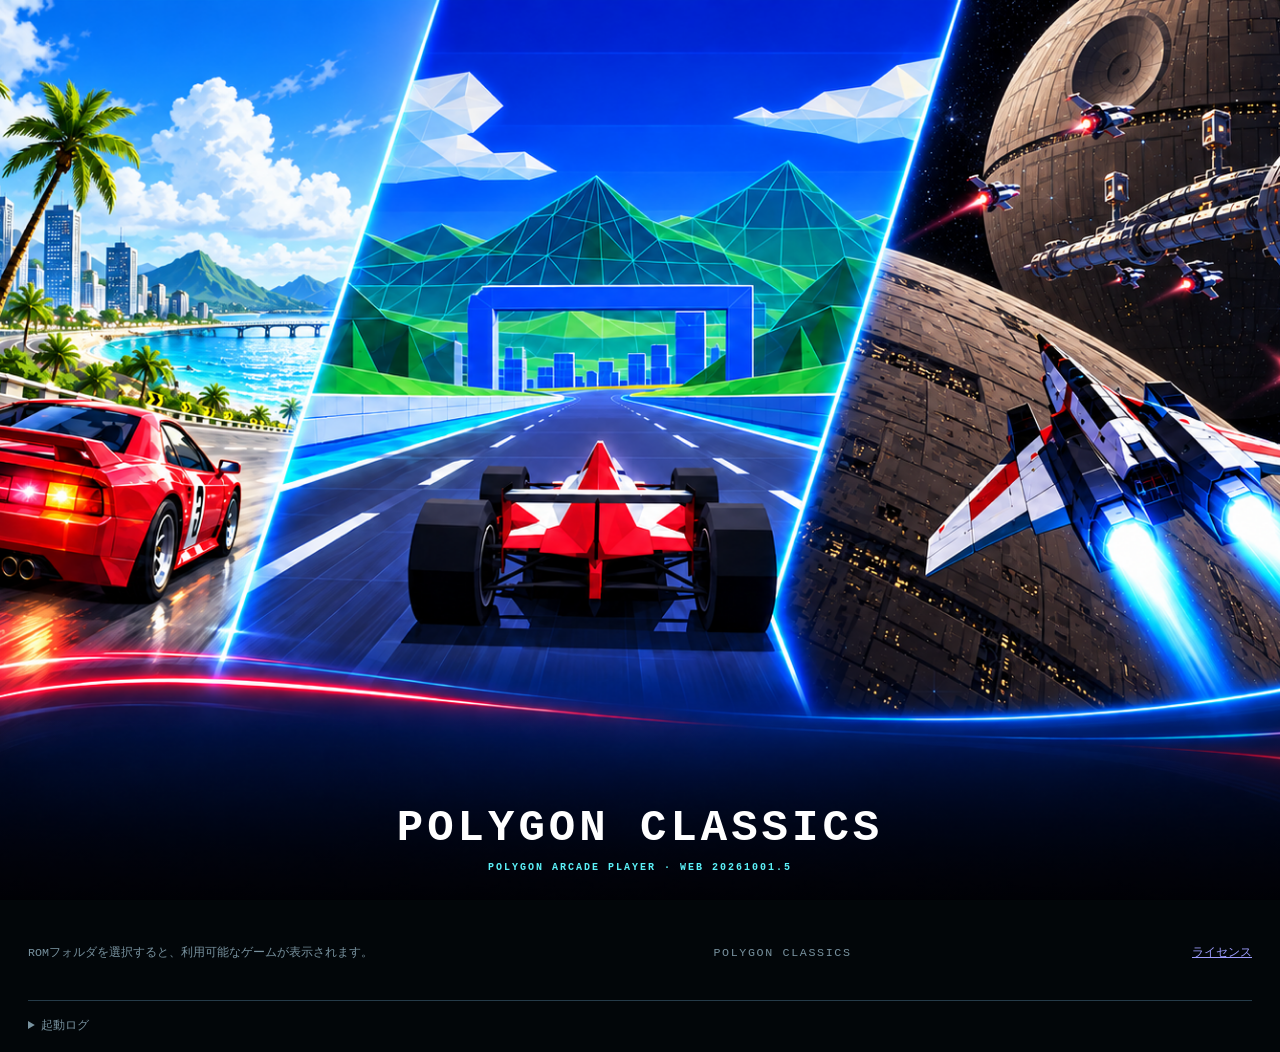
==== commit 49c22b97: "Keep gameplay clear and add a true pause menu for touch controls" ====
--- a/docs/index.html
+++ b/docs/index.html
@@ -14,12 +14,12 @@
 <link rel="icon" type="image/png" href="icon-192.png">
 </head>
 <body>
-<button id="brand-splash" aria-label="タイトルを閉じてゲーム選択へ"><span class="splash-brand">POLYGON CLASSICS<small>POLYGON ARCADE PLAYER · WEB 20261001.4</small></span></button>
+<button id="brand-splash" aria-label="タイトルを閉じてゲーム選択へ"><span class="splash-brand">POLYGON CLASSICS<small>POLYGON ARCADE PLAYER · WEB 20261001.5</small></span></button>
 <main>
-<header><a class="brand" href="#" id="home" aria-label="起動メニューへ"><span class="brand-symbol" aria-hidden="true">⬡</span><h1>POLYGON CLASSICS</h1></a><span class="eyebrow">WEB EDITION · 20261001.4</span></header>
+<header><a class="brand" href="#" id="home" aria-label="起動メニューへ"><span class="brand-symbol" aria-hidden="true">⬡</span><h1>POLYGON CLASSICS</h1></a><span class="eyebrow">WEB EDITION · 20261001.5</span></header>
 <section id="boot-error" role="alert" tabindex="-1" hidden><strong>ゲームを起動できませんでした</strong><p id="boot-error-message"></p></section>
 <section id="menu" class="native-configuration" aria-label="ゲーム選択と起動設定">
- <div class="native-title"><img id="title-logo" alt="" hidden><h2 id="title-name">POLYGON CLASSICS</h2><span class="eyebrow">WEB EDITION · 20261001.4</span><span class="configuration-caption">SYSTEM CONFIGURATION</span></div>
+ <div class="native-title"><img id="title-logo" alt="" hidden><h2 id="title-name">POLYGON CLASSICS</h2><span class="eyebrow">WEB EDITION · 20261001.5</span><span class="configuration-caption">SYSTEM CONFIGURATION</span></div>
  <div class="native-columns">
   <nav class="native-tabs" aria-label="設定"><p class="eyebrow">SETTINGS</p><button id="display-tab" class="active" aria-current="page">DISPLAY</button><button id="video-menu">VIDEO OPTIONS</button><button id="input-menu">CONTROLS</button><button id="ranking-menu" hidden>HIGH SCORE</button></nav>
   <div class="native-panel"><div class="panel-heading"><span>VIDEO</span><span>01 / 03</span></div>
@@ -42,12 +42,13 @@
 <section class="screen" id="screen" aria-label="ゲーム画面" hidden>
   <iframe id="game" title="ゲーム画面" src="player.html" allow="autoplay; fullscreen; gamepad" allowfullscreen></iframe>
   <div id="stick-surface" hidden aria-label="タッチスティック"><div id="stick-ring" hidden><i></i></div></div>
+  <button id="pause-toggle" hidden aria-label="ポーズメニュー" aria-expanded="false" aria-controls="pause-panel">☰</button>
+  <section id="pause-panel" hidden aria-label="ポーズメニュー"><h2>PAUSED</h2><button id="resume" class="primary">▶ 再開</button><div class="pause-actions"><button data-menu-key="Digit5">コイン</button><button data-menu-key="Digit1">スタート</button><button data-menu-key="Enter">OK</button></div><p>コイン・スタート・OKを押すと再開します。</p></section>
   <div id="cover"><span class="eyebrow">SYSTEM / LOADING</span><h2>LOADING...</h2><p>基板をチェックしています…</p></div>
 </section>
 <div id="game-tools" hidden><button id="stop">ゲームを終了してメニューへ</button><button id="fullscreen">全画面</button><button id="recenter-motion">中央補正</button></div>
 <section id="touch-controls" aria-label="タッチ操作" hidden>
-  <div class="touch-top"><button data-key="Digit5">コイン</button><button data-key="Digit1">スタート</button><button data-key="Enter">OK</button><span>横向きでプレイ</span></div>
-  <div class="touch-main" id="shoot-controls"><div class="dpad" aria-label="照準"><button data-key="ArrowUp" aria-label="照準を上へ">▲</button><button data-key="ArrowLeft" aria-label="照準を左へ">◀</button><button data-key="ArrowDown" aria-label="照準を下へ">▼</button><button data-key="ArrowRight" aria-label="照準を右へ">▶</button></div><button data-key="AltLeft" id="secondary-fire" hidden>BOMB</button><button class="fire" data-key="ControlLeft">FIRE<small>押し続けて連射</small></button></div>
+  <div class="touch-main" id="shoot-controls"><div class="dpad" aria-label="照準"><button data-key="ArrowUp" aria-label="照準を上へ">▲</button><button data-key="ArrowLeft" aria-label="照準を左へ">◀</button><button data-key="ArrowDown" aria-label="照準を下へ">▼</button><button data-key="ArrowRight" aria-label="照準を右へ">▶</button></div><button data-key="AltLeft" id="secondary-fire" hidden>BOMB</button><button id="primary-fire" class="fire" data-key="ControlLeft">FIRE<small>押し続けて連射</small></button></div>
 <div id="race-controls" hidden>
 <div class="race-extras"><button data-key="Space" data-race="srallyc">HANDBRAKE</button>
 <button data-key="KeyD" data-race="vr">VR1</button><button data-key="KeyF" data-race="vr">VR2</button><button data-key="KeyG" data-race="vr">VR3</button><button data-key="KeyH" data-race="vr">VR4</button>
--- a/docs/style.css
+++ b/docs/style.css
@@ -26,3 +26,11 @@
  body:not(.playing) main{padding:8px 14px}.native-title{height:58px;margin-bottom:8px;padding-bottom:16px}.native-title h2{font-size:22px;margin:0}.native-title img{max-width:280px}.native-title>.eyebrow{display:none}.configuration-caption{font-size:9px}
  .native-configuration{padding:10px}.native-columns{grid-template-columns:105px minmax(0,1fr);min-height:0;gap:10px}.native-side{display:none}.native-tabs{padding:8px;gap:8px}.native-panel{padding:10px}.panel-heading{margin-bottom:8px;font-size:12px}.controls{gap:6px}.controls>label,.folder-row{grid-template-columns:100px minmax(0,1fr);gap:10px}.controls select,.controls output{min-height:36px;padding:8px}#display-warning{margin:2px 0}.native-actions{position:sticky;bottom:0;z-index:3;background:#091318;padding:8px 0;margin-top:8px}.native-actions #play{min-width:160px}header h1{font-size:14px}
 }
+
+/* Transparent play controls; pause tools stay within the fullscreen surface. */
+body.playing #touch-controls,body.expanded #touch-controls,#screen #touch-controls{position:absolute;inset:0;z-index:4;margin:0;padding:60px max(12px,env(safe-area-inset-right)) max(12px,env(safe-area-inset-bottom)) max(12px,env(safe-area-inset-left));background:transparent;pointer-events:none;display:flex;flex-direction:column;justify-content:flex-end}
+#screen #touch-controls button{pointer-events:auto}#screen #pause-toggle{position:absolute;top:max(8px,env(safe-area-inset-top));left:max(8px,env(safe-area-inset-left));z-index:6;width:48px;height:48px;padding:0;font-size:30px;line-height:1;background:transparent;border:0;color:#5cf2fa;text-shadow:0 1px 3px #000}
+#pause-panel{position:absolute;z-index:5;top:50%;left:50%;transform:translate(-50%,-50%);width:min(460px,calc(100% - 100px));max-height:calc(100% - 24px);overflow:auto;padding:16px;background:#091318f5;border:1px solid #14617a;text-align:center}
+#pause-panel h2{margin:0 0 12px}#pause-panel p{font-size:11px;color:#85abb8}.pause-actions{display:flex;justify-content:center;gap:8px;margin-top:12px}
+body.expanded #game-tools,#screen #game-tools{position:static;display:flex;justify-content:center;gap:8px;margin:12px 0 0;flex-wrap:wrap}#screen #game-tools button{font-size:11px}
+#stick-surface{clip-path:polygon(72px 0,100% 0,100% 100%,0 100%,0 72px,72px 72px)}
